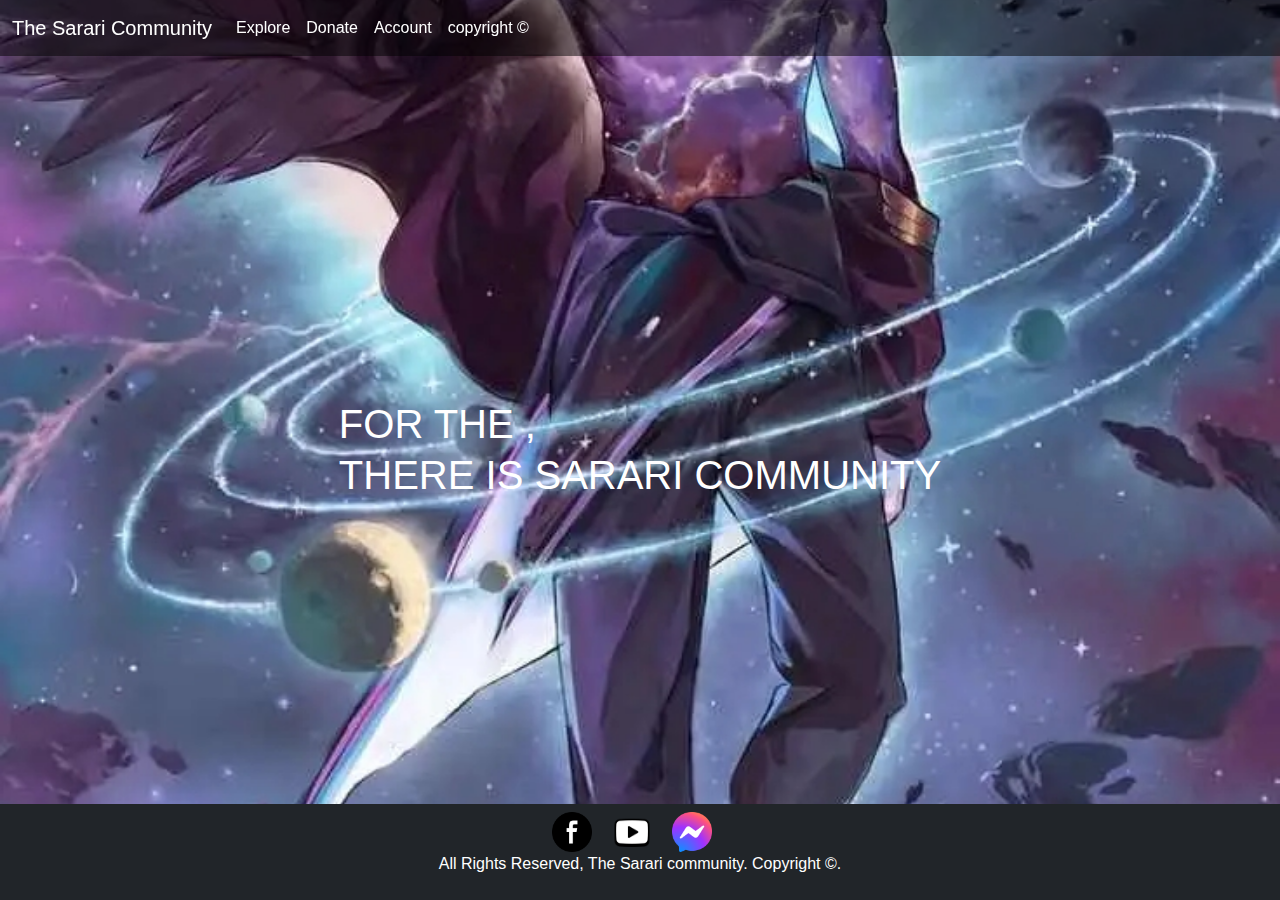
==== index.html @ bea36735 "Add files via upload" ====
<!DOCTYPE html>
<html lang="en">
<head>
  <meta charset="UTF-8">
  <meta name="viewport" content="width=device-width, initial-scale=1.0">
  <title>The Sarari Community</title>
  <link href="https://cdn.jsdelivr.net/npm/bootstrap@5.3.3/dist/css/bootstrap.min.css" rel="stylesheet" integrity="sha384-QWTKZyjpPEjISv5WaRU9OFeRpok6YctnYmDr5pNlyT2bRjXh0JMhjY6hW+ALEwIH" crossorigin="anonymous">
  <link rel="stylesheet" href="styles.css">
  <link href='https://unpkg.com/boxicons@2.1.4/css/boxicons.min.css' rel='stylesheet'>
</head>
<body>
    <div id="body">
    
    <nav class="navbar navbar-expand-lg fixed-top" id="navbar">
  <div class="container-fluid">
    <a class=".text-primary navbar-brand" href="index.html">The Sarari Community</a>
    <button class="navbar-toggler" type="button" data-bs-theme="dark" data-bs-toggle="collapse" data-bs-target="#navbarNav" aria-controls="navbarNav" aria-expanded="false" aria-label="Toggle navigation">
      <span class="navbar-toggler-icon"></span>
    </button>
    <div class="collapse navbar-collapse" id="navbarNav">
      <ul class="navbar-nav">
        <li class="nav-item">
          <a id="active" class="nav-link active" aria-current="page" href="explore.html">Explore</a>
        </li>
        <li class="nav-item">
          <a class="nav-link" href="donate.html">Donate</a>
        </li>
        <li class="nav-item">
          <a class="nav-link" href="login.html">Account</a>
        </li>
        <li class="nav-item">
          <a class="nav-link disabled" aria-disabled="true" id="disabled">copyright ©</a>
        </li>
      </ul>
    </div>
  </div>
</nav>

<h1>FOR THE <spam id="auto"></spam>,<br> THERE IS SARARI COMMUNITY </h1>

<nav class="navbar fixed-bottom bg-dark" id="navs">
    <center>
  <div class="contain" id="navimage">
   <a class="navbar-brand" href="https://facebook.com/groups/3133626913607479/"><img src="facebook.jpg" alt=""></a>
     <a class="navbar-brand" href="#"><img src="youtube.jpg" alt=""></a>
      <a class="navbar-brand" href="#"><img src="messenger.png" alt=""></a>
      
  </div>
  <p>
      All Rights Reserved, The Sarari community. Copyright ©.
  </p>
  </center>
</nav>
</div>


<script src="https://cdn.jsdelivr.net/npm/@popperjs/core@2.11.8/dist/umd/popper.min.js" integrity="sha384-I7E8VVD/ismYTF4hNIPjVp/Zjvgyol6VFvRkX/vR+Vc4jQkC+hVqc2pM8ODewa9r" crossorigin="anonymous"></script>
<script src="https://cdn.jsdelivr.net/npm/bootstrap@5.3.3/dist/js/bootstrap.min.js" integrity="sha384-0pUGZvbkm6XF6gxjEnlmuGrJXVbNuzT9qBBavbLwCsOGabYfZo0T0to5eqruptLy" crossorigin="anonymous"></script>


<script>
    const texts = ["Ideas", "Answers", "Enjoyment", "Learnings"];
let currentIndex = 0;
const animatedText = document.getElementById("auto");

function changeText() {
    animatedText.textContent = texts[currentIndex];
    currentIndex = (currentIndex + 1) % texts.length;
}

setInterval(changeText, 3000); // Change text every 3 seconds
</script>

</body>
</html>
---- styles.css ----
*{
  margin: 0;
  padding: 0;
  box-sizing: border-box;
  font-family: "Poppins", sans-serif;
}
.navbar-brand,.nav-link,#active{
    color:white;
}
.navbar{
    background:rgba(0,0,0,0.5);
}
#navimage a img{
    width:40px;
    height:40px;
}
#body{
  display: flex;
  justify-content: center;
  align-items: center;
  min-height: 100vh;
  background: url(sarari.jpg) no-repeat;
  background-size: cover;
  background-position: center;
}
.container-fluid{
    background: transparent;
}
.wrapper{
  width: 420px;
  background: transparent;
  border: 2px solid rgba(255, 255, 255, .2);
  backdrop-filter: blur(9px);
  color: #fff;
  border-radius: 12px;
  padding: 30px 40px;
}
.wrapper h1{
  font-size: 36px;
  text-align: center;
}
h1{
    color:#fff;
}
.wrapper .input-box{
  position: relative;
  width: 100%;
  height: 50px;
  
  margin: 30px 0;
}
.input-box input{
  width: 100%;
  height: 100%;
  background: transparent;
  border: none;
  outline: none;
  border: 2px solid rgba(255, 255, 255, .2);
  border-radius: 40px;
  font-size: 16px;
  color:white;
  padding: 20px 45px 20px 20px;
}
#select,select, option {
   
    display:flex;
    justify-content: center;
    align-items: center;
}
select{
    width: 100%;
  height: 100%;
  background: transparent;
  border: 2px solid rgba(255, 255, 255, .2);
  border-radius: 40px;
  color:white;
  padding:10px 10px;
  outline:none;
}
option {
    background:rgba(0,0,0,0.7);
    color:white;
}
.input-box input::placeholder{
  color: #fff;
}
.input-box i{
  position: absolute;
  right: 20px;
  top: 30%;
  transform: translate(-50%);
  font-size: 20px;

}
option{
    font-size:40px;
}
.wrapper .remember-forgot{
  display: flex;
  justify-content: space-between;
  font-size: 14.5px;
  margin: -15px 0 15px;
}
.remember-forgot label input{
  accent-color: #fff;
  margin-right: 3px;

}
.remember-forgot a{
  color: #fff;
  text-decoration: none;

}
.remember-forgot a:hover{
  text-decoration: underline;
}
.wrapper .btn{
  width: 100%;
  height: 45px;
  background: #fff;
  border: none;
  outline: none;
  border-radius: 40px;
  box-shadow: 0 0 10px rgba(0, 0, 0, .1);
  cursor: pointer;
  font-size: 16px;
  color: #333;
  font-weight: 600;
}
.wrapper .register-link{
  font-size: 14.5px;
  text-align: center;
  margin: 20px 0 15px;

}
.register-link p a{
  color: #fff;
  text-decoration: none;
  font-weight: 600;
}
.register-link p a:hover{
  text-decoration: underline;
}
#navs{
    display:flex;
    justify-content: center;
    align-items:center;
}
p,#disabled{
    color:white;
}

#auto{
  background: linear-gradient(-229deg, #fbd52d, #e53a7b, #ff70af, #5fa8f5);
    -webkit-background-clip:text;
    color: transparent;
}

#auto {
    font-size: 3rem;
    animation: animateText 2s ease-in-out infinite alternate;
}

@keyframes animateText {
    0% {
        width:0%;
    }
    100% {
        witdh:100%;
    }
}
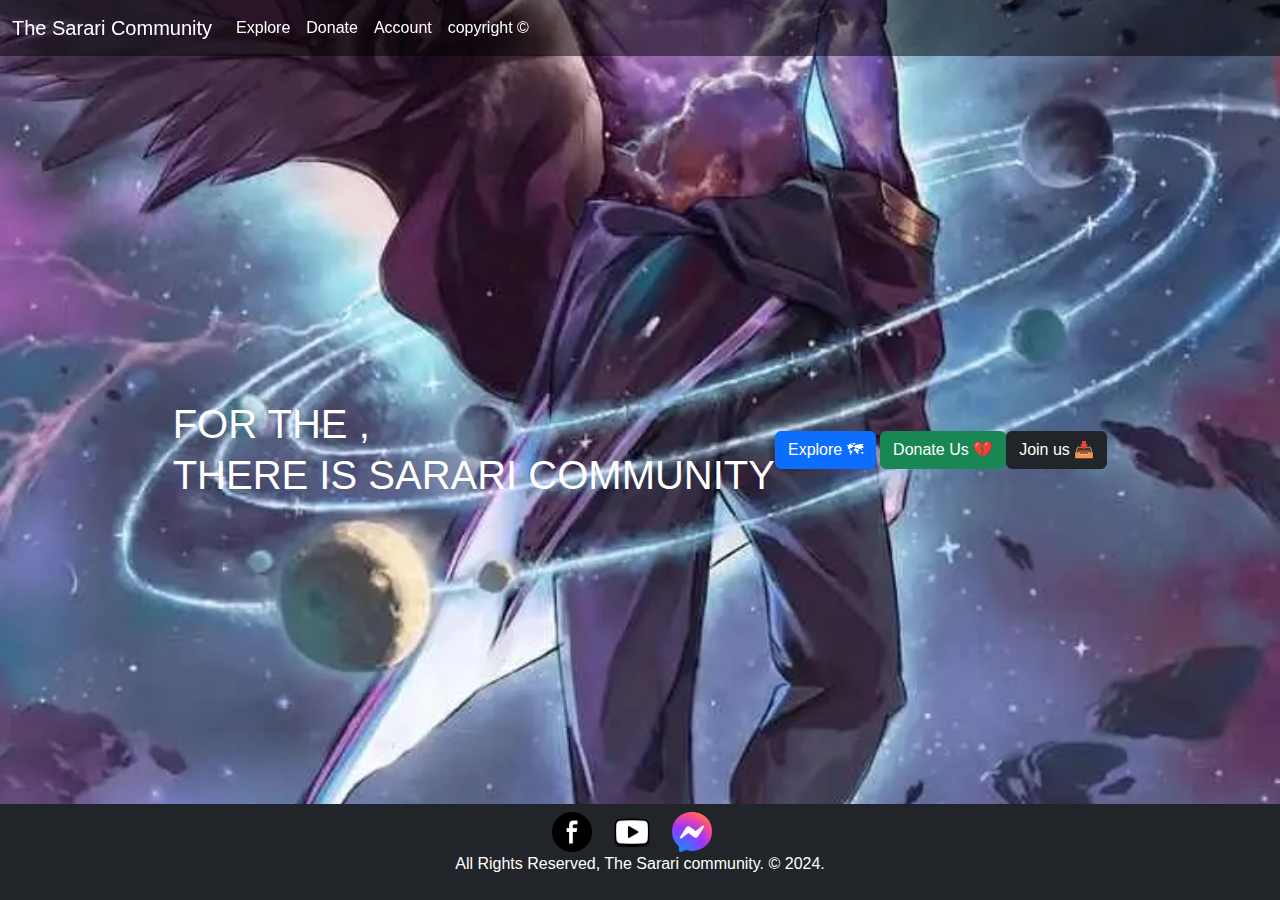
==== commit 93afb0e2: "Add files via upload" ====
--- a/index.html
+++ b/index.html
@@ -13,7 +13,7 @@
     
     <nav class="navbar navbar-expand-lg fixed-top" id="navbar">
   <div class="container-fluid">
-    <a class=".text-primary navbar-brand" href="index.html">The Sarari Community</a>
+    <a class="navbar-brand" href="index.html">The Sarari Community</a>
     <button class="navbar-toggler" type="button" data-bs-theme="dark" data-bs-toggle="collapse" data-bs-target="#navbarNav" aria-controls="navbarNav" aria-expanded="false" aria-label="Toggle navigation">
       <span class="navbar-toggler-icon"></span>
     </button>
@@ -37,7 +37,13 @@
 </nav>
 
 <h1>FOR THE <spam id="auto"></spam>,<br> THERE IS SARARI COMMUNITY </h1>
-
+<div id="btn1" class="m-10">
+    <button type="button" class="btn btn-primary">Explore &#128506</button>
+    <button type="button" class="btn btn-success">Donate Us &#128148</button>
+</div>
+<div id="btn2" class="m-10">
+    <button type="button" class="btn btn-dark">Join us &#128229</button>
+</div>
 <nav class="navbar fixed-bottom bg-dark" id="navs">
     <center>
   <div class="contain" id="navimage">
@@ -46,12 +52,14 @@
       <a class="navbar-brand" href="#"><img src="messenger.png" alt=""></a>
       
   </div>
-  <p>
-      All Rights Reserved, The Sarari community. Copyright ©.
+  <p id="navp">
+      All Rights Reserved, The Sarari community. © 2024.
   </p>
   </center>
 </nav>
 </div>
+
+
 
 
 <script src="https://cdn.jsdelivr.net/npm/@popperjs/core@2.11.8/dist/umd/popper.min.js" integrity="sha384-I7E8VVD/ismYTF4hNIPjVp/Zjvgyol6VFvRkX/vR+Vc4jQkC+hVqc2pM8ODewa9r" crossorigin="anonymous"></script>
